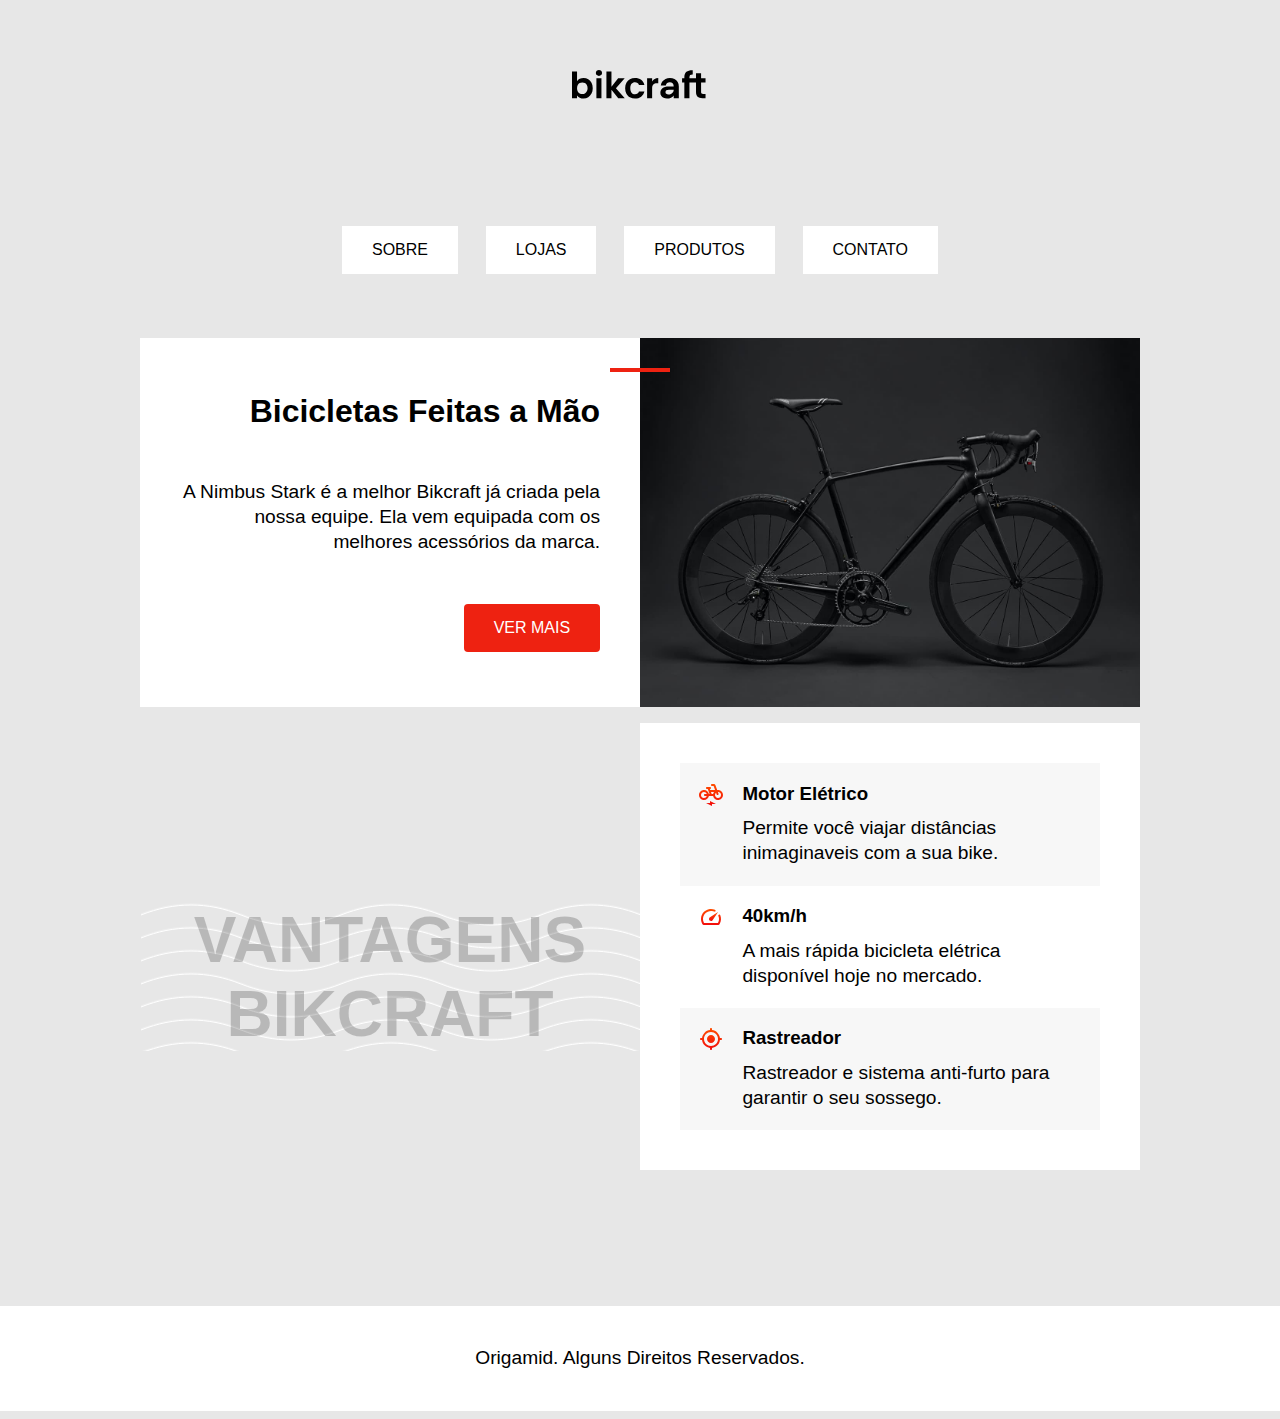
==== index.html @ 4f41fc8b "Primeiro commit" ====
<!DOCTYPE html>
<html lang="en">

<head>
    <meta charset="UTF-8">
    <meta http-equiv="X-UA-Compatible" content="IE=edge">
    <meta name="viewport" content="width=device-width, initial-scale=1.0">
    <link rel="stylesheet" href="/style.css">
    <title>Bikcraft</title>
</head>

<body>
    <img class="logo" src="/img/bikcraft.svg" alt="logo">
    <header>
        <nav>

            <a href="/">sobre</a>
            <a href="">lojas</a>
            <a href="">produtos</a>
            <a href="">contato</a>
        </nav>
    </header>
    <main>
        <article class="conteudo">
            <div class="introducao">
                <h1>Bicicletas Feitas a Mão</h1>
                <p>A Nimbus Stark é a melhor Bikcraft já criada pela nossa equipe. Ela vem equipada com os melhores acessórios da marca.</p>
                <a class="botao" href="/">VER MAIS</a>
            </div>
            <img src="/img/bicicleta.jpg" alt="">

            <h2 class="subtitulo">VANTAGENS BIKCRAFT</h2>



            <ul class="vantagens">
                <li class="vantagens-item">
                    <img src="/img/eletrica.svg" alt="">
                    <h3>Motor Elétrico</h3>
                    <p>Permite você viajar distâncias inimaginaveis com a sua bike.</p>
                </li>
                <li class="vantagens-item">
                    <img src="/img/velocidade.svg" alt="">
                    <h3>40km/h</h3>
                    <p>A mais rápida bicicleta elétrica disponível hoje no mercado.</p>
                </li>
                <li class="vantagens-item">
                    <img src="/img/rastreador.svg" alt="">
                    <h3>Rastreador</h3>
                    <p>Rastreador e sistema anti-furto para garantir o seu sossego.</p>
                </li>

            </ul>
        </article>
    </main>

    <footer class="rodape">
        <div>
            <p>Origamid. Alguns Direitos Reservados.</p>
        </div>

    </footer>


</body>

</html>
---- style.css ----
body {
    font-size: 1rem;
    font-family: Arial, Helvetica, sans-serif;
    background-color: #e7e7e7;
    display: grid;
    gap: 3.75rem;
    place-items: center;
    justify-items: center;
}

img {
    max-width: 100%;
}

p,
h1,
h2,
h3 {
    margin: 0%;
}

.subtitulo {
    font-size: 4rem;
    text-align: center;
    align-items: center;
    place-self: center;
    margin-top: 3.75rem;
    color: rgba(0, 0, 0, 0.2);
    background-image: url(/img/onda.svg);
}

p {
    font-size: 1.2rem;
    line-height: 1.3;
}

nav {
    display: flex;
    justify-content: center;
    gap: 1.25rem;
}

nav a {
    background-color: #fff;
    border-radius: 4px;
    color: #000;
    text-decoration: none;
    text-transform: uppercase;
    margin-top: 3.9rem;
    padding: 0.93rem 1.87rem;
    border: 4px solid #e7e7e7;
}

nav a:hover {
    border-color: #900;
}

.conteudo {
    display: grid;
    grid-template-columns: 1fr 1fr;
    max-width: 62.5rem;
}

.introducao {
    background-color: #fff;
    display: grid;
    gap: 1.2rem;
    justify-items: end;
    align-items: center;
    text-align: right;
    padding: 2.5rem;
    position: relative;
}

.introducao::before {
    content: "";
    width: 3.75rem;
    height: 4px;
    background-color: #e21;
    position: absolute;
    top: 30px;
    right: -30px;
}

.logo {
    max-width: 100%;
    display: block;
    margin: auto;
    margin-top: 3.75rem;
}

.botao {
    background-color: #e21;
    border-radius: 4px;
    color: #fff;
    text-decoration: none;
    padding: 0.93rem 1.87rem;
}

.botao:hover {
    background-color: #900;
}

.vantagens {
    background-color: #fff;
    padding: 2.5rem;
}

.vantagens-item {
    display: grid;
    grid-template-columns: auto 1fr;
    gap: 0.62rem 1.2rem;
    padding: 1.2rem;
}

.vantagens-item p {
    grid-column: 2;
}

.vantagens-item:nth-child(odd) {
    background-color: #f7f7f7;
}

.vantagens-item:hover {
    border-left: 4px solid #900;
}

.rodape {
    padding: 2.5rem;
    text-align: center;
    margin-top: 3.75rem;
    background-color: #fff;
    width: 100%;
}
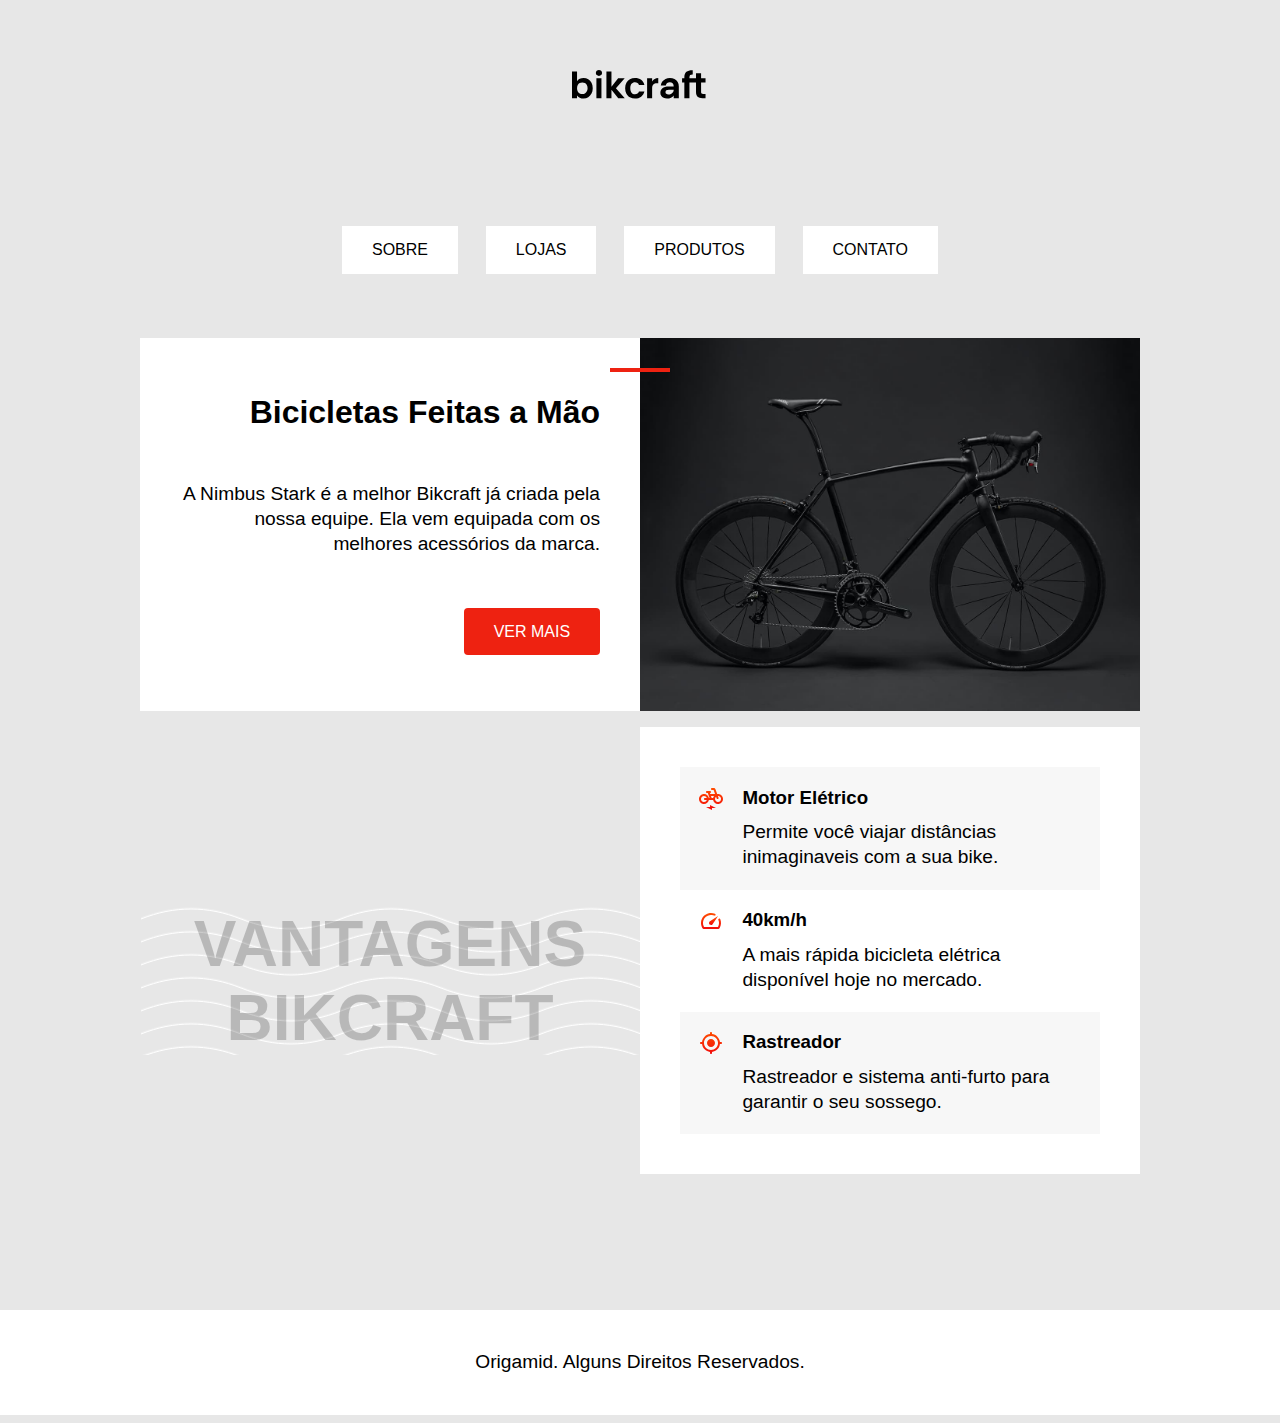
==== commit 04173c2b: "Responsivida" ====
--- a/index.html
+++ b/index.html
@@ -10,11 +10,11 @@
 </head>
 
 <body>
-    <img class="logo" src="/img/bikcraft.svg" alt="logo">
+    <a href="/index.html"><img class="logo" src="/img/bikcraft.svg" alt="logo"></a>
     <header>
         <nav>
 
-            <a href="/">sobre</a>
+            <a href="">sobre</a>
             <a href="">lojas</a>
             <a href="">produtos</a>
             <a href="">contato</a>
@@ -27,8 +27,9 @@
                 <p>A Nimbus Stark é a melhor Bikcraft já criada pela nossa equipe. Ela vem equipada com os melhores acessórios da marca.</p>
                 <a class="botao" href="/">VER MAIS</a>
             </div>
-            <img src="/img/bicicleta.jpg" alt="">
-
+            <div class="introducao-cover"><img src="/img/bicicleta.jpg" alt=""></div>
+        </article>
+        <article class="conteudo conteudo-vantagem">
             <h2 class="subtitulo">VANTAGENS BIKCRAFT</h2>
 
 
@@ -39,10 +40,9 @@
                     <h3>Motor Elétrico</h3>
                     <p>Permite você viajar distâncias inimaginaveis com a sua bike.</p>
                 </li>
-                <li class="vantagens-item">
-                    <img src="/img/velocidade.svg" alt="">
+                <li class="vantagens-item"><img src="/img/velocidade.svg" alt="">
                     <h3>40km/h</h3>
-                    <p>A mais rápida bicicleta elétrica disponível hoje no mercado.</p>
+                    <p>A mais rápida bicicleta elétrica disponível hoje no mercado.</ p>
                 </li>
                 <li class="vantagens-item">
                     <img src="/img/rastreador.svg" alt="">
--- a/style.css
+++ b/style.css
@@ -17,16 +17,6 @@
 h2,
 h3 {
     margin: 0%;
-}
-
-.subtitulo {
-    font-size: 4rem;
-    text-align: center;
-    align-items: center;
-    place-self: center;
-    margin-top: 3.75rem;
-    color: rgba(0, 0, 0, 0.2);
-    background-image: url(/img/onda.svg);
 }
 
 p {
@@ -55,6 +45,18 @@
     border-color: #900;
 }
 
+.botao {
+    background-color: #e21;
+    border-radius: 4px;
+    color: #fff;
+    text-decoration: none;
+    padding: 0.93rem 1.87rem;
+}
+
+.botao:hover {
+    background-color: #900;
+}
+
 .conteudo {
     display: grid;
     grid-template-columns: 1fr 1fr;
@@ -70,6 +72,12 @@
     text-align: right;
     padding: 2.5rem;
     position: relative;
+}
+
+.introducao-cover img {
+    /* a imagem acompanha o tamanho do bloco quando a dimensão da tela é reduzida. */
+    object-fit: cover;
+    height: 100%;
 }
 
 .introducao::before {
@@ -89,16 +97,15 @@
     margin-top: 3.75rem;
 }
 
-.botao {
-    background-color: #e21;
-    border-radius: 4px;
-    color: #fff;
-    text-decoration: none;
-    padding: 0.93rem 1.87rem;
-}
-
-.botao:hover {
-    background-color: #900;
+.subtitulo {
+    font-size: 4rem;
+    text-align: center;
+    align-items: center;
+    place-self: center;
+    margin-top: 3.75rem;
+    color: rgba(0, 0, 0, 0.2);
+    background-image: url(/img/onda.svg);
+    /* word-break: break-all; quebra de palavras*/
 }
 
 .vantagens {
@@ -131,4 +138,42 @@
     margin-top: 3.75rem;
     background-color: #fff;
     width: 100%;
+}
+
+@media (max-width: 1000px) {
+    .conteudo-vantagem {
+        grid-template-columns: 1fr;
+    }
+    .introducao {
+        justify-items: start;
+        align-items: center;
+        text-align: left;
+    }
+}
+
+@media (min-width: 360px) and (max-width: 600px) {
+    body {
+        gap: 0.9rem;
+    }
+    .conteudo {
+        grid-template-columns: 1fr;
+    }
+    .introducao::before {
+        content: none;
+    }
+    .logo {
+        margin-top: 2.5rem;
+    }
+    .subtitulo {
+        font-size: 3rem;
+    }
+    nav {
+        display: flex;
+        justify-content: center;
+        gap: 1.25rem;
+        flex-wrap: wrap;
+    }
+    nav a {
+        margin-top: 1.25rem;
+    }
 }